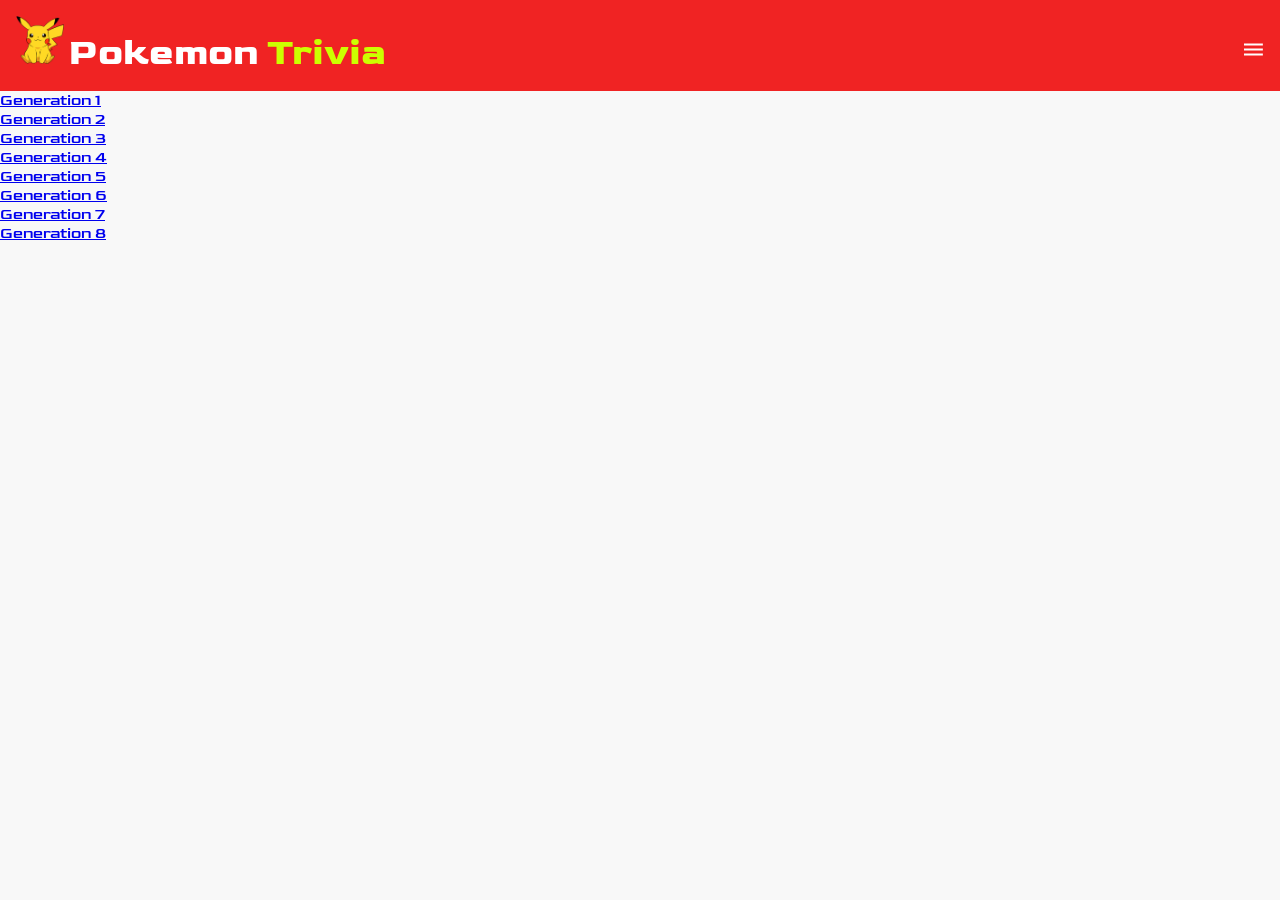
==== genSelect.html @ 54111094 "New Page/Update" ====
<!DOCTYPE html>
<html lang="en">
  <head>
    <meta charset="UTF-8" />
    <meta http-equiv="X-UA-Compatible" content="IE=edge" />
    <meta name="viewport" content="width=device-width, initial-scale=1.0" />
    <link rel="stylesheet" href="CSS/genSelect.css" />
    <link rel="icon" href="images/favicon.png" />
    <title>Pokemon Trivia</title>
  </head>
  <body>
    <div class="navbar">
      <div class="container">
        <ul class="top-nav">
          <li>
            <a href="mainPage.html"
              ><img
                id="pika-icon"
                src="images/Pikachu-Icon.png"
                alt="Pikachu Icon"
            /></a>
          </li>
          <li>
            <a class="logo-name" href="mainPage.html"
              >Pokemon <span>Trivia</span></a
            >
          </li>
        </ul>

        <img
          id="mobile-cta"
          class="mobile-menu-btn"
          src="images/menu.svg"
          alt="Open Navigation"
        />

        <nav>
          <img
            id="mobile-exit-btn"
            class="mobile-exit"
            src="images/exit.svg"
            alt="Close Navigation"
          />
          <ul class="primary-menu">
            <li><a href="mainPage.html">Home</a></li>
            <li><a href="randomPage.html">Random</a></li>
            <li id="gen-menu" class="current">
              <a href="genSelect.html">Generation</a>
              <div class="gen-dropdown">
                <a href="GenerationPage.html">Generation 1</a>
                <a href="GenerationPage.html">Generation 2</a>
                <a href="GenerationPage.html">Generation 3</a>
                <a href="genSelect.html">more...</a>
              </div>
            </li>
            <li><a href="legendaryPage.html">Legendary</a></li>
          </ul>
        </nav>
      </div>
    </div>

    <section class="gen-select">
      <div class="container">
        <ul>
          <li>
            <a href="GenerationPage.html">Generation 1</a>
          </li>
          <li>
            <a href="GenerationPage.html">Generation 2</a>
          </li>
          <li>
            <a href="GenerationPage.html">Generation 3</a>
          </li>
          <li>
            <a href="GenerationPage.html">Generation 4</a>
          </li>
          <li>
            <a href="GenerationPage.html">Generation 5</a>
          </li>
          <li>
            <a href="GenerationPage.html">Generation 6</a>
          </li>
          <li>
            <a href="GenerationPage.html">Generation 7</a>
          </li>
          <li>
            <a href="GenerationPage.html">Generation 8</a>
          </li>
        </ul>
      </div>
    </section>

    <script>
      const mobileBtn = document.getElementById("mobile-cta"),
        nav = document.querySelector("nav"),
        mobileExit = document.getElementById("mobile-exit-btn");

      mobileBtn.addEventListener("click", () => {
        nav.classList.add("mobile-menu");
      });

      mobileExit.addEventListener("click", () => {
        nav.classList.remove("mobile-menu");
      });
    </script>
  </body>
</html>
---- CSS/genSelect.css ----
@import url("https://fonts.googleapis.com/css2?family=Goldman:wght@400;700&display=swap");
body {
  background: #F8F8F8;
  margin: 0;
  font-family: 'Goldman';
}

.navbar {
  background: #F02323;
  padding: 1em;
}

.navbar nav {
  display: none;
}

.navbar .container {
  display: -webkit-box;
  display: -ms-flexbox;
  display: flex;
  place-content: space-between;
}

.navbar .container .top-nav {
  margin: 0;
}

.navbar .container .top-nav li {
  display: inline;
}

.navbar .container .top-nav #pika-icon {
  width: 3em;
  height: 3em;
}

.navbar .container .top-nav .logo-name {
  text-decoration: none;
  font-weight: bold;
  color: white;
  font-size: 2.3em;
}

.navbar .container .top-nav .logo-name span {
  color: #CCFF00;
}

.navbar .mobile-menu-btn {
  cursor: pointer;
}

nav.mobile-menu {
  display: block;
}

nav {
  position: fixed;
  z-index: 999;
  width: 60%;
  right: 0;
  top: 0;
  background: #F02323;
  height: 100vh;
  padding: 1em;
}

nav .primary-menu {
  margin-top: 5em;
}

nav li .gen-dropdown {
  display: none;
}

nav li a {
  color: white;
  text-decoration: none;
  display: block;
  padding: .5em;
  font-size: 1.5em;
  text-align: right;
}

nav li a:hover {
  color: #4c4c4c;
  font-weight: bold;
}

nav li.current a {
  color: #4c4c4c;
  font-weight: bold;
}

nav .mobile-exit {
  float: right;
  margin: .5em;
  cursor: pointer;
}

ul {
  list-style-type: none;
  margin: 0;
  padding: 0;
}
/*# sourceMappingURL=genSelect.css.map */
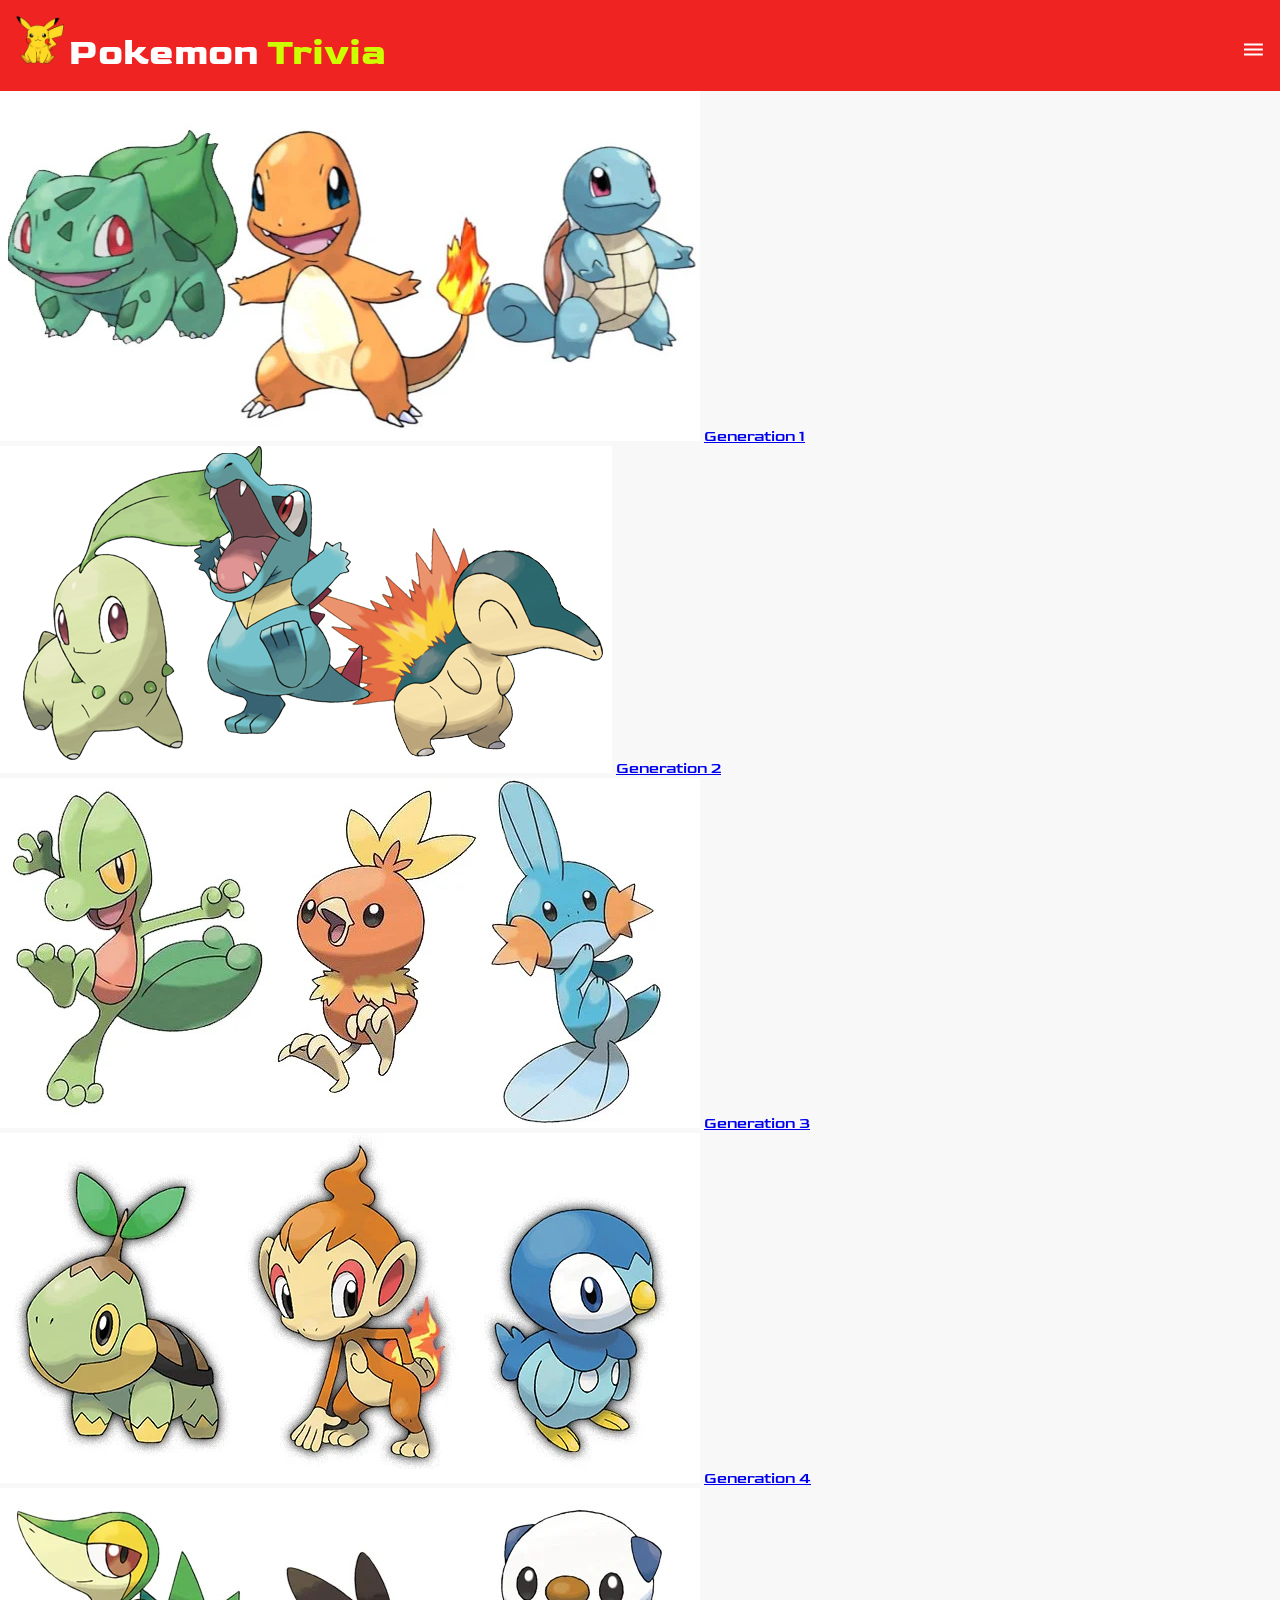
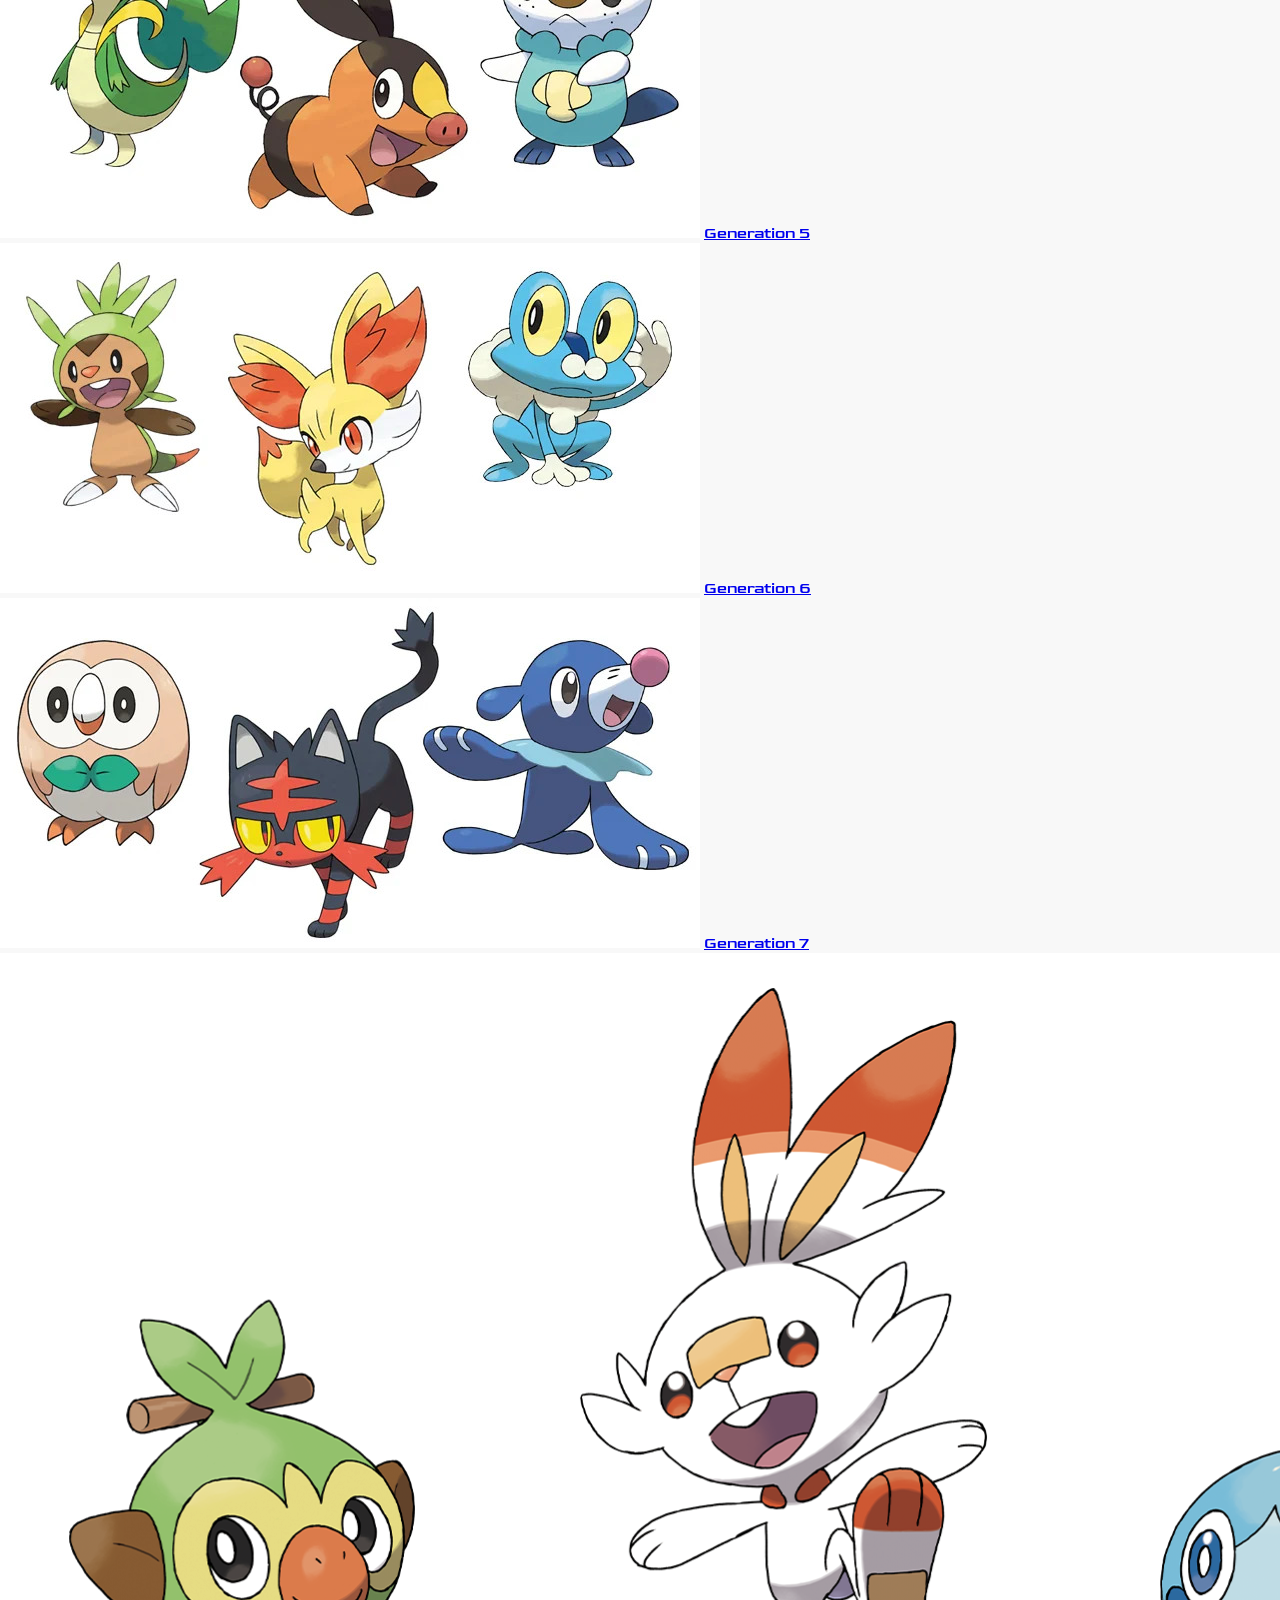
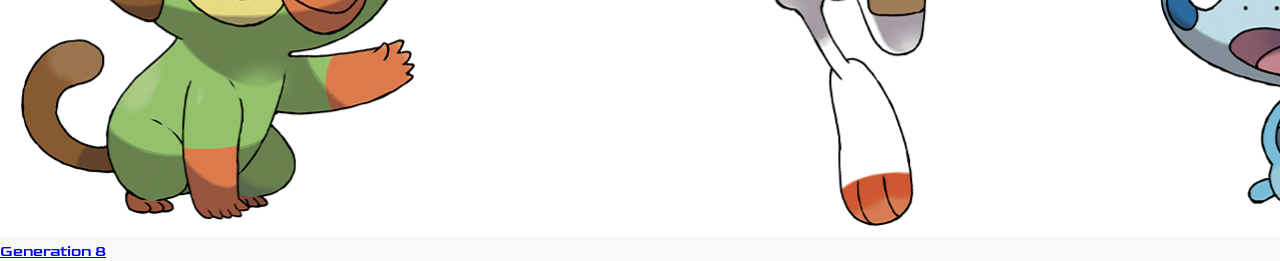
==== commit 286885b1: "New Page/Update" ====
--- a/genSelect.html
+++ b/genSelect.html
@@ -63,27 +63,35 @@
       <div class="container">
         <ul>
           <li>
+            <img src="images/pokemon/gen-1.jpg" alt="Generation 1 Starters" />
             <a href="GenerationPage.html">Generation 1</a>
           </li>
           <li>
+            <img src="images/pokemon/gen-2.jpg" alt="Generation 2 Starters" />
             <a href="GenerationPage.html">Generation 2</a>
           </li>
           <li>
+            <img src="images/pokemon/gen-3.jpg" alt="Generation 3 Starters" />
             <a href="GenerationPage.html">Generation 3</a>
           </li>
           <li>
+            <img src="images/pokemon/gen-4.jpg" alt="Generation 4 Starters" />
             <a href="GenerationPage.html">Generation 4</a>
           </li>
           <li>
+            <img src="images/pokemon/gen-5.jpg" alt="Generation 5 Starters" />
             <a href="GenerationPage.html">Generation 5</a>
           </li>
           <li>
+            <img src="images/pokemon/gen-6.jpg" alt="Generation 6 Starters" />
             <a href="GenerationPage.html">Generation 6</a>
           </li>
           <li>
+            <img src="images/pokemon/gen-7.jpg" alt="Generation 7 Starters" />
             <a href="GenerationPage.html">Generation 7</a>
           </li>
           <li>
+            <img src="images/pokemon/gen-8.png" alt="Generation 8 Starters" />
             <a href="GenerationPage.html">Generation 8</a>
           </li>
         </ul>
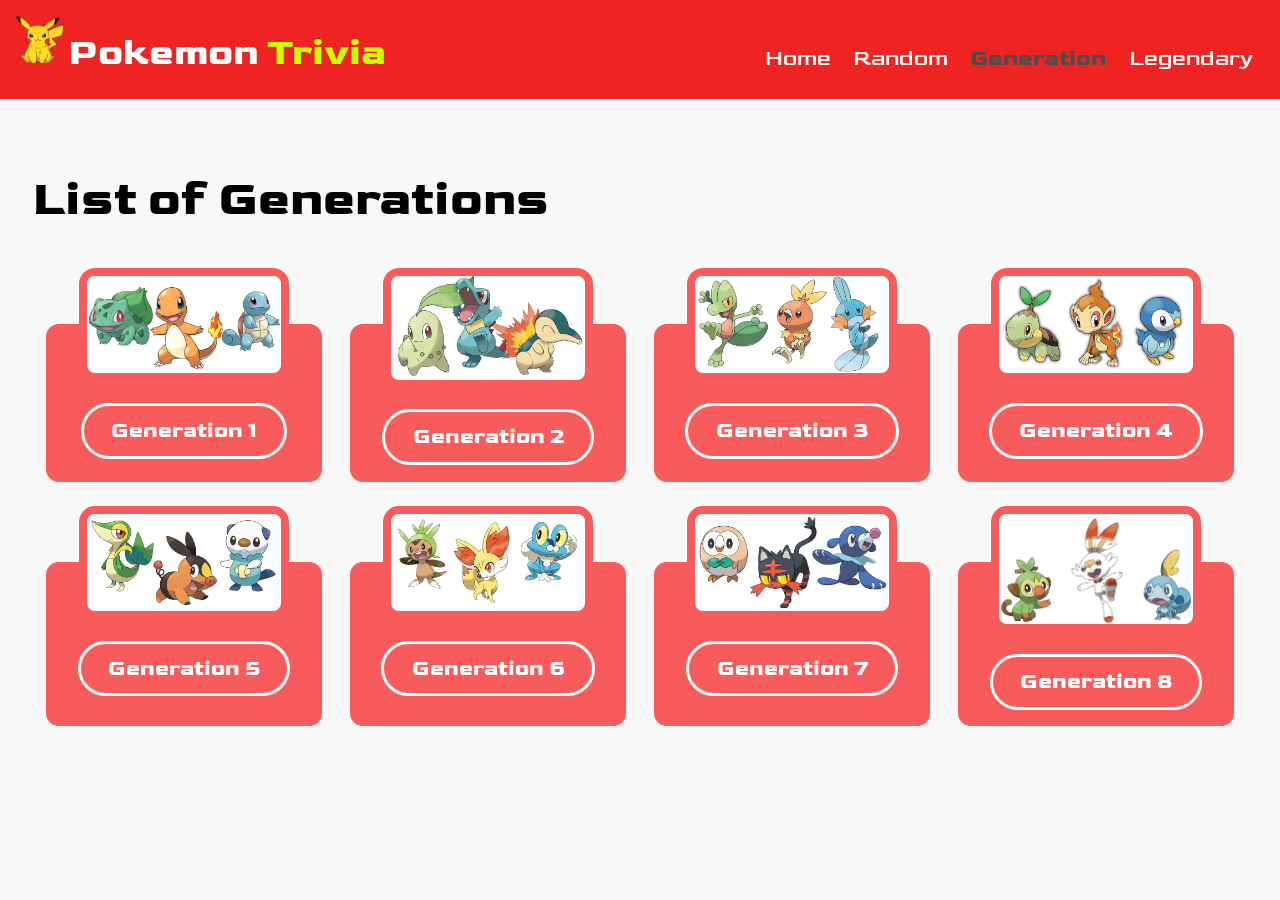
==== commit 54bf16e5: "Update GenSelect Page" ====
--- a/genSelect.html
+++ b/genSelect.html
@@ -44,8 +44,8 @@
           <ul class="primary-menu">
             <li><a href="mainPage.html">Home</a></li>
             <li><a href="randomPage.html">Random</a></li>
-            <li id="gen-menu" class="current">
-              <a href="genSelect.html">Generation</a>
+            <li id="gen-menu">
+              <a class="current" href="genSelect.html">Generation</a>
               <div class="gen-dropdown">
                 <a href="GenerationPage.html">Generation 1</a>
                 <a href="GenerationPage.html">Generation 2</a>
@@ -59,7 +59,8 @@
       </div>
     </div>
 
-    <section class="gen-select">
+    <section class="gen-select-section">
+      <h1>List of Generations</h1>
       <div class="container">
         <ul>
           <li>
--- a/CSS/genSelect.css
+++ b/CSS/genSelect.css
@@ -86,7 +86,7 @@
   font-weight: bold;
 }
 
-nav li.current a {
+nav .current {
   color: #4c4c4c;
   font-weight: bold;
 }
@@ -102,4 +102,131 @@
   margin: 0;
   padding: 0;
 }
+
+section.gen-select-section {
+  padding: 2em 2em;
+}
+
+section.gen-select-section h1 {
+  font-size: 3em;
+  margin-bottom: 2em;
+}
+
+section.gen-select-section ul {
+  display: -ms-grid;
+  display: grid;
+  -ms-grid-columns: (minmax(19rem, 1fr))[auto-fit];
+      grid-template-columns: repeat(auto-fit, minmax(19rem, 1fr));
+}
+
+section.gen-select-section li {
+  background: #f85b5b;
+  text-align: center;
+  padding: 2em 1em;
+  width: 80%;
+  margin: 0 auto 5em auto;
+  border-radius: .8em;
+}
+
+section.gen-select-section li img {
+  width: 80%;
+  border-radius: 1em;
+  border: 8px solid #f85b5b;
+  margin-top: -5.5em;
+  margin-bottom: 2em;
+}
+
+section.gen-select-section li a {
+  color: white;
+  text-decoration: none;
+  border: 3px solid white;
+  font-weight: bold;
+  border-radius: 5em;
+  padding: .6em 1.3em;
+  font-size: 1.3em;
+}
+
+section.gen-select-section li a:hover {
+  background: white;
+  color: #F02323;
+}
+
+@media only screen and (min-width: 855px) {
+  .mobile-menu-btn, .mobile-exit {
+    display: none;
+  }
+  .navbar .container {
+    display: -ms-grid;
+    display: grid;
+    -ms-grid-columns: auto auto;
+        grid-template-columns: auto auto;
+  }
+  .navbar nav {
+    display: -webkit-box;
+    display: -ms-flexbox;
+    display: flex;
+    -webkit-box-pack: justify;
+        -ms-flex-pack: justify;
+            justify-content: space-between;
+    background: none;
+    position: unset;
+    height: auto;
+    width: 100%;
+    padding: 0;
+  }
+  .navbar nav ul.primary-menu {
+    display: -webkit-box;
+    display: -ms-flexbox;
+    display: flex;
+    margin: 0;
+    margin-top: 1.4em;
+  }
+  .navbar nav a {
+    color: white;
+    font-size: 1.1em;
+    padding: .1em, 1em;
+  }
+  .navbar nav #gen-menu .gen-dropdown {
+    display: none;
+    position: absolute;
+    background-color: #F02323;
+    -webkit-box-shadow: 0px 8px 16px 0px rgba(0, 0, 0, 0.2);
+            box-shadow: 0px 8px 16px 0px rgba(0, 0, 0, 0.2);
+    float: left;
+    z-index: 999;
+  }
+  .navbar nav #gen-menu .gen-dropdown a {
+    text-align: left;
+    padding: 0.3em 0.5em;
+  }
+  .navbar nav #gen-menu:hover .gen-dropdown {
+    display: block;
+  }
+  .navbar nav .current {
+    color: #4c4c4c;
+    font-weight: bold;
+  }
+}
+
+@media only screen and (min-width: 1080px) {
+  .navbar nav ul.primary-menu {
+    margin-top: 1.1em;
+  }
+  .navbar nav a {
+    color: white;
+    font-size: 1.4em;
+    padding: .1em, 1em;
+  }
+}
+
+@media only screen and (min-width: 1605px) {
+  .navbar nav ul.primary-menu {
+    margin-top: .1em;
+  }
+  .navbar nav a {
+    color: white;
+    font-size: 2em;
+    padding: .1em, 1em;
+  }
+}
 /*# sourceMappingURL=genSelect.css.map */
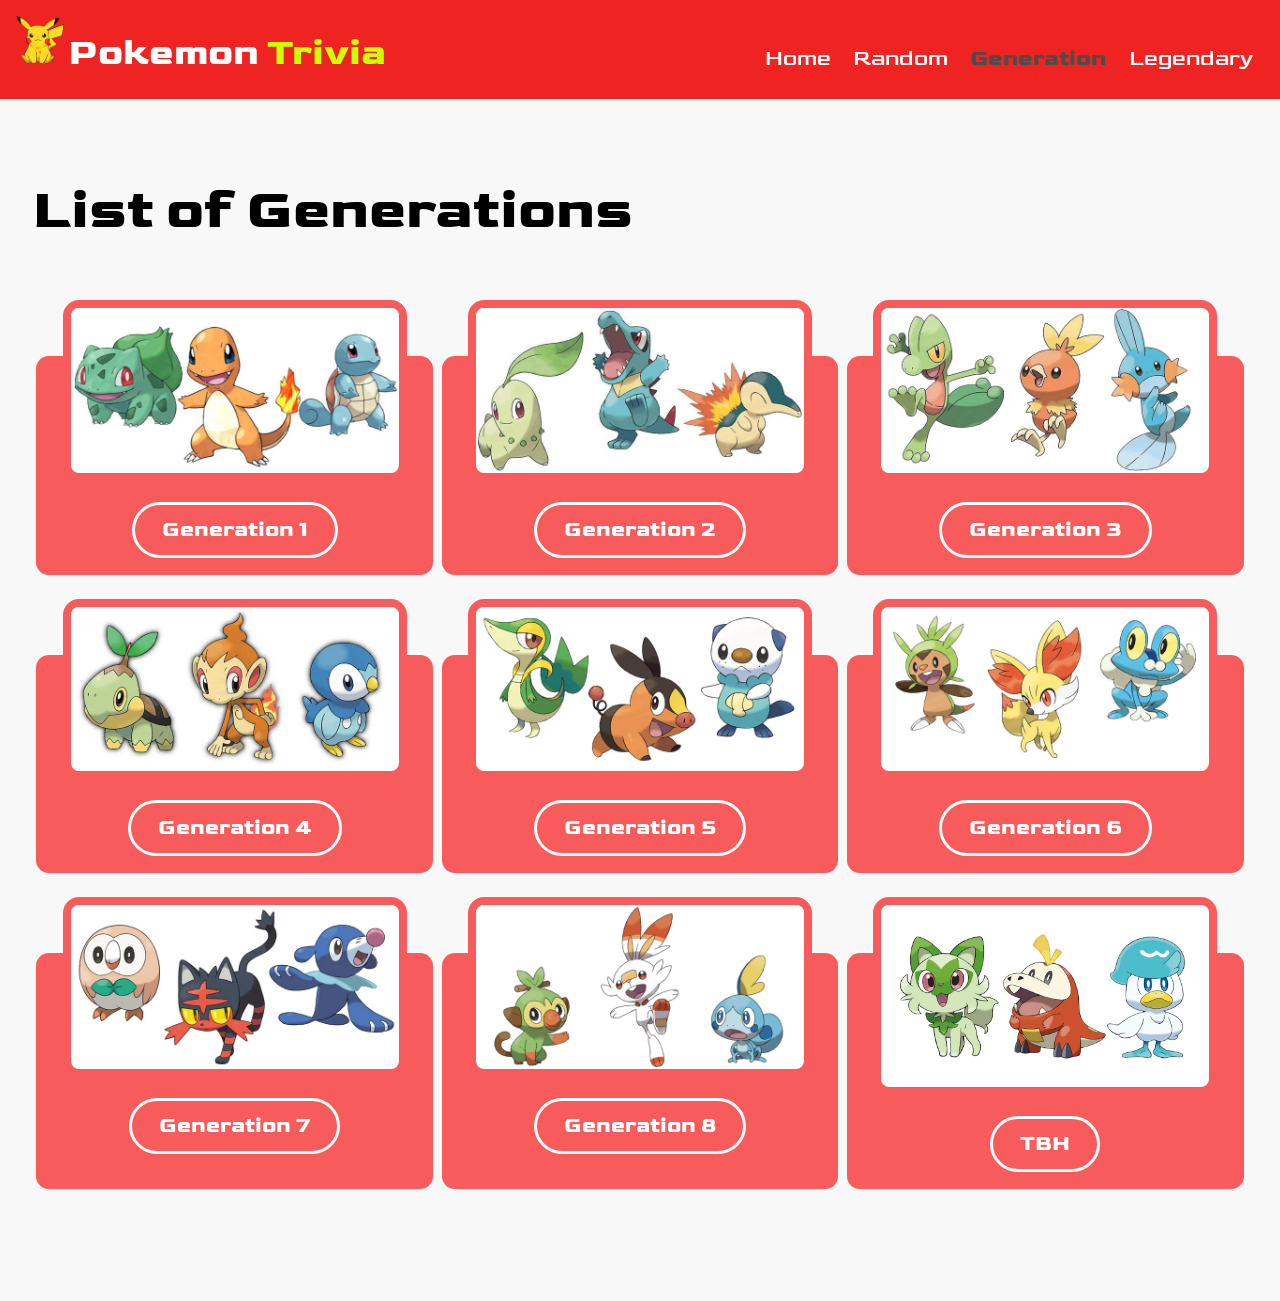
==== commit d6576e16: "Update Pages" ====
--- a/genSelect.html
+++ b/genSelect.html
@@ -95,6 +95,10 @@
             <img src="images/pokemon/gen-8.png" alt="Generation 8 Starters" />
             <a href="GenerationPage.html">Generation 8</a>
           </li>
+          <li>
+            <img src="images/pokemon/gen-9.jpg" alt="Generation 9 Starters" />
+            <a href="#">TBH</a>
+          </li>
         </ul>
       </div>
     </section>
--- a/CSS/genSelect.css
+++ b/CSS/genSelect.css
@@ -202,13 +202,27 @@
   .navbar nav #gen-menu:hover .gen-dropdown {
     display: block;
   }
-  .navbar nav .current {
+  .navbar nav li a.current {
     color: #4c4c4c;
     font-weight: bold;
   }
-}
-
-@media only screen and (min-width: 1080px) {
+  section.gen-select-section h1 {
+    font-size: 3.5em;
+    margin-bottom: 2em;
+  }
+  section.gen-select-section ul {
+    -ms-grid-columns: (minmax(20rem, 20fr))[auto-fit];
+        grid-template-columns: repeat(auto-fit, minmax(20rem, 20fr));
+  }
+  section.gen-select-section li {
+    width: 90%;
+  }
+  section.gen-select-section li img {
+    width: 90%;
+  }
+}
+
+@media only screen and (min-width: 1035px) {
   .navbar nav ul.primary-menu {
     margin-top: 1.1em;
   }
@@ -217,6 +231,10 @@
     font-size: 1.4em;
     padding: .1em, 1em;
   }
+  section.gen-select-section ul {
+    -ms-grid-columns: (minmax(25rem, 1fr))[auto-fit];
+        grid-template-columns: repeat(auto-fit, minmax(25rem, 1fr));
+  }
 }
 
 @media only screen and (min-width: 1605px) {
@@ -228,5 +246,12 @@
     font-size: 2em;
     padding: .1em, 1em;
   }
+  section.gen-select-section h1 {
+    font-size: 4em;
+  }
+  section.gen-select-section ul {
+    -ms-grid-columns: (minmax(30rem, 1fr))[auto-fit];
+        grid-template-columns: repeat(auto-fit, minmax(30rem, 1fr));
+  }
 }
 /*# sourceMappingURL=genSelect.css.map */
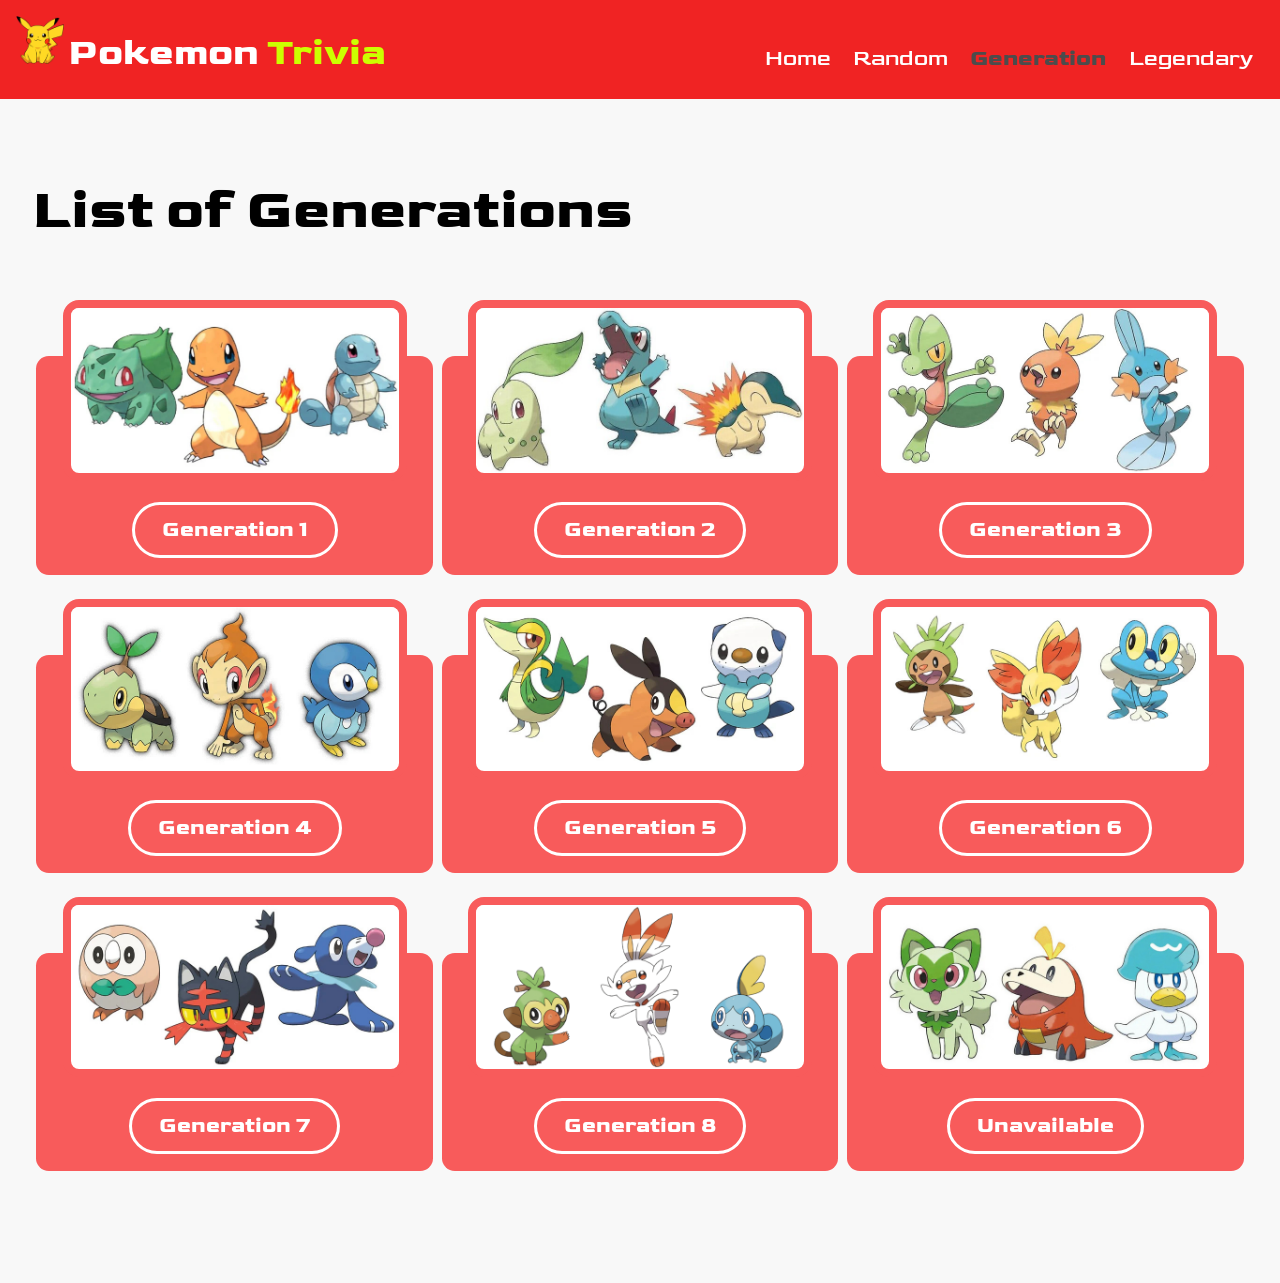
==== commit c2d1b587: "Update Pages" ====
--- a/genSelect.html
+++ b/genSelect.html
@@ -97,7 +97,7 @@
           </li>
           <li>
             <img src="images/pokemon/gen-9.jpg" alt="Generation 9 Starters" />
-            <a href="#">TBH</a>
+            <a href="#0">Unavailable</a>
           </li>
         </ul>
       </div>
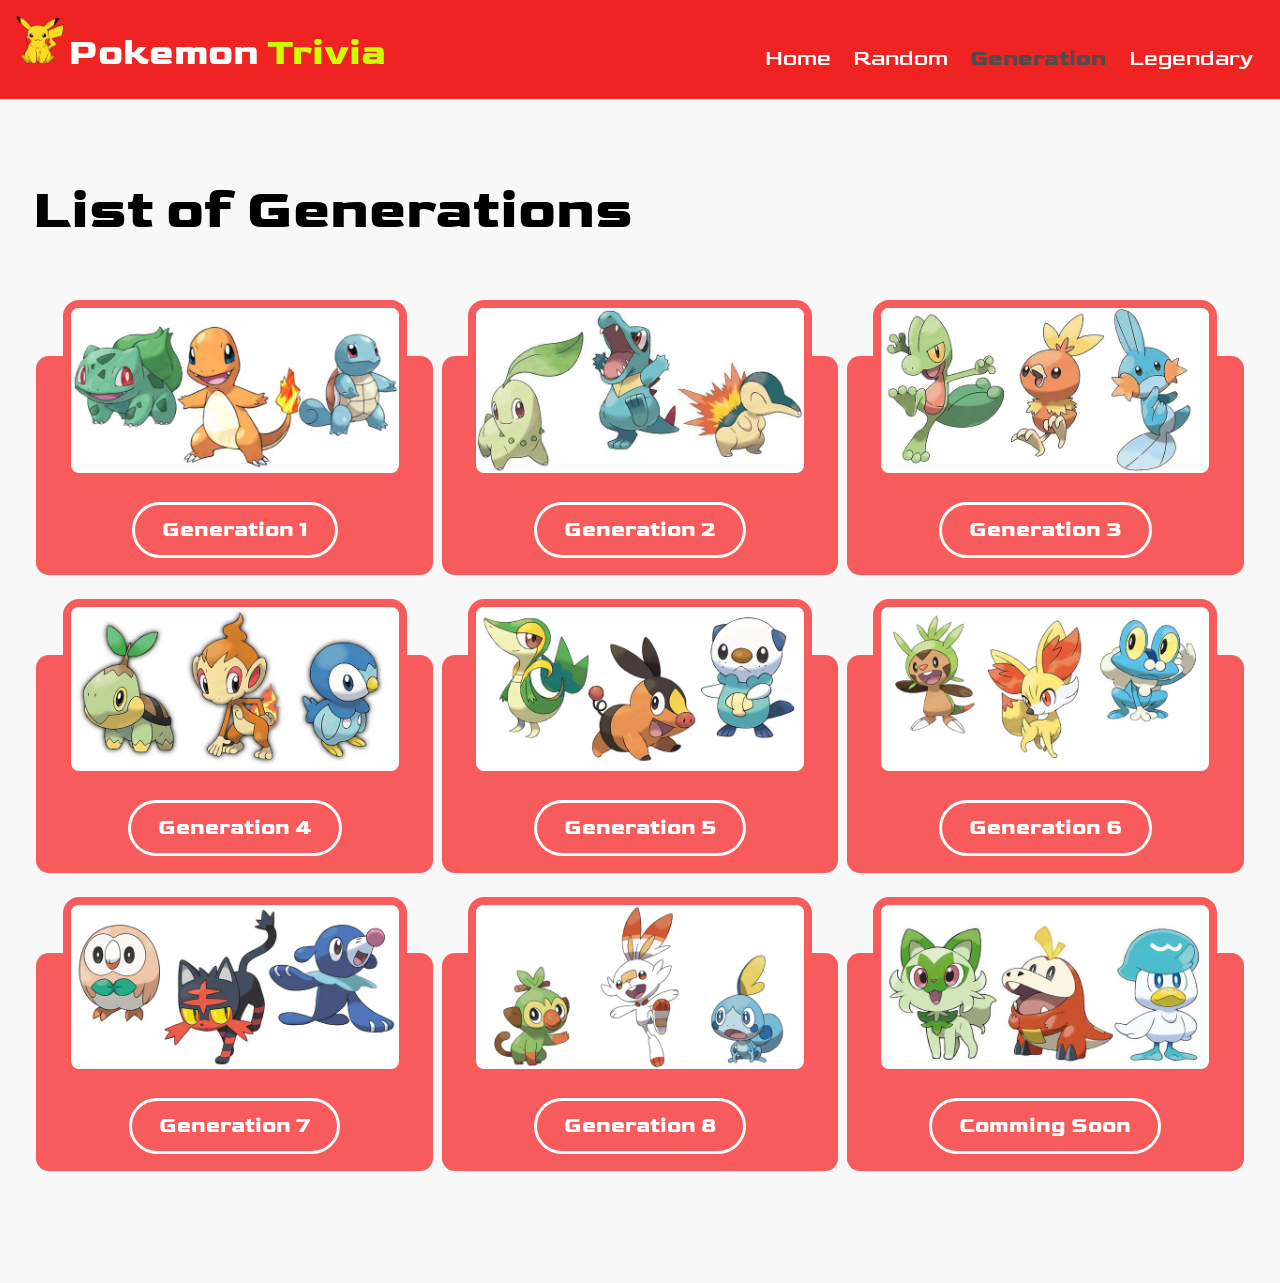
==== commit e663c628: "Update Pages" ====
--- a/genSelect.html
+++ b/genSelect.html
@@ -6,7 +6,7 @@
     <meta name="viewport" content="width=device-width, initial-scale=1.0" />
     <link rel="stylesheet" href="CSS/genSelect.css" />
     <link rel="icon" href="images/favicon.png" />
-    <title>Pokemon Trivia</title>
+    <title>Pokemon Trivia | Generation</title>
   </head>
   <body>
     <div class="navbar">
@@ -97,7 +97,7 @@
           </li>
           <li>
             <img src="images/pokemon/gen-9.jpg" alt="Generation 9 Starters" />
-            <a href="#0">Unavailable</a>
+            <a href="#0">Comming Soon</a>
           </li>
         </ul>
       </div>
